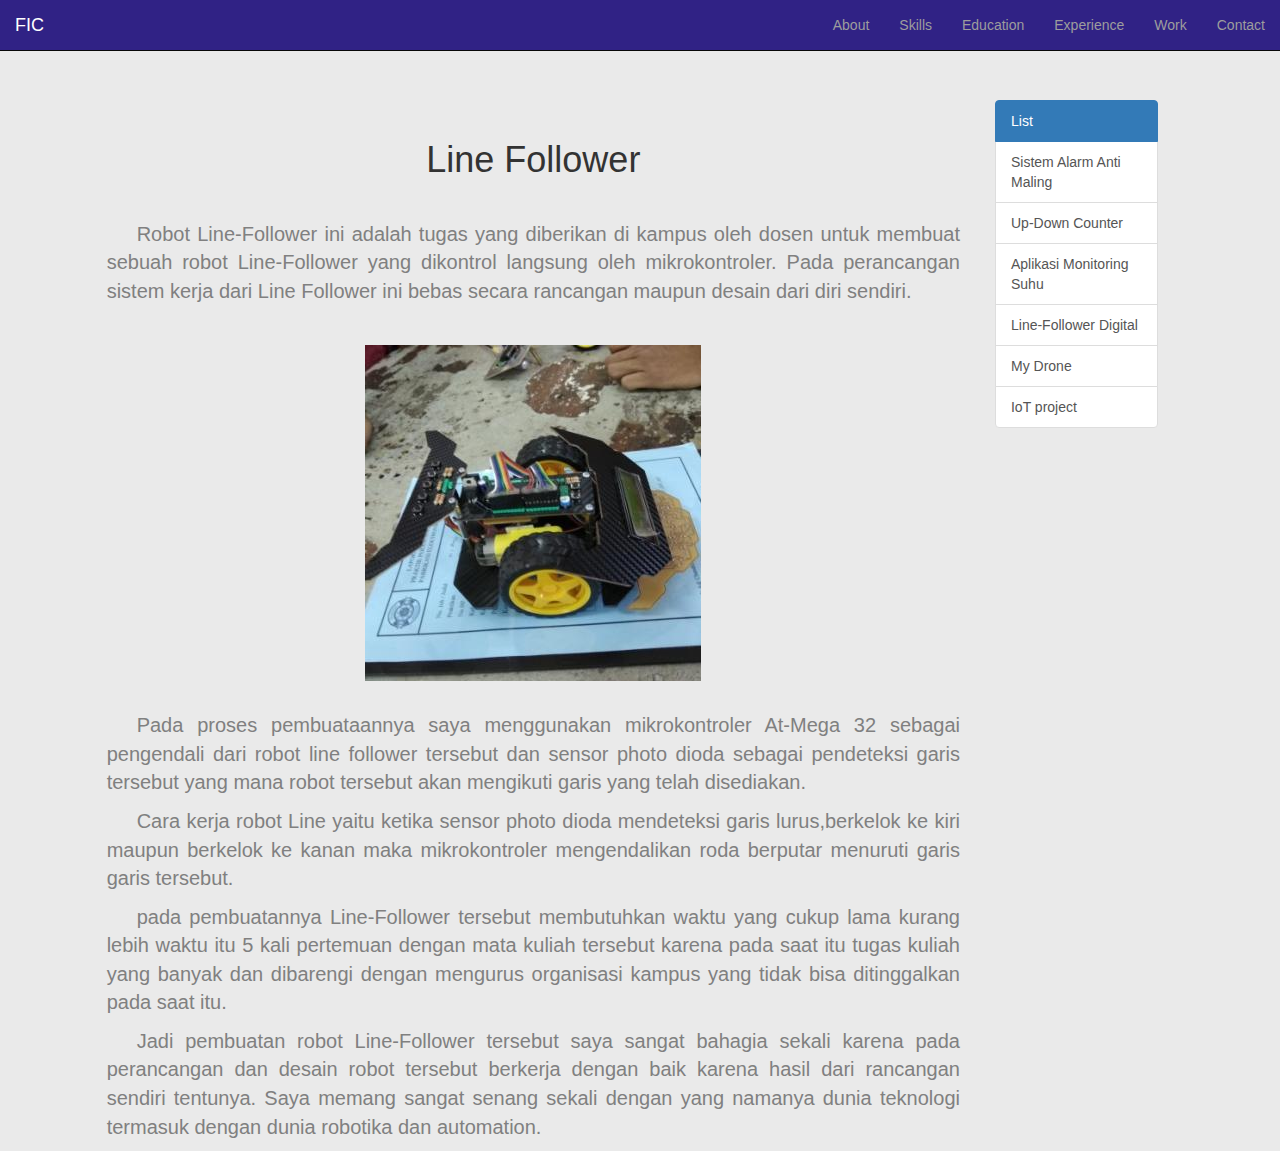
==== linefollower.html @ a5e9231c "Initial commit" ====
<!DOCTYPE html>
<html lang="en">
  <head>
    <meta charset="utf-8">
    <meta http-equiv="X-UA-Compatible" content="IE=edge">
    <meta name="viewport" content="width=device-width, initial-scale=1">
    <!-- The above 3 meta tags *must* come first in the head; any other head content must come *after* these tags -->
    <title>Line Follower Digital</title>

    <!-- Bootstrap -->
    <link href="css/bootstrap.min.css" rel="stylesheet">
    <link rel="stylesheet" href="css/stylehalaman.css">

    <!-- HTML5 shim and Respond.js for IE8 support of HTML5 elements and media queries -->
    <!-- WARNING: Respond.js doesn't work if you view the page via file:// -->
    <!--[if lt IE 9]>
      <script src="https://oss.maxcdn.com/html5shiv/3.7.3/html5shiv.min.js"></script>
      <script src="https://oss.maxcdn.com/respond/1.4.2/respond.min.js"></script>
    <![endif]-->
  </head>
  <body>
    <nav class="navbar navbar-inverse navbar-fixed-top">
      <div class="container-fluid">
        <div class="navbar-header">
          <button type="button" class="navbar-toggle collapsed" data-toggle="collapse" data-target="#bs-example-navbar-collapse-1" aria-expanded="false">
            <span class="sr-only">Toggle navigation</span>
            <span class="icon-bar"></span>
            <span class="icon-bar"></span>
            <span class="icon-bar"></span>
          </button>
          <a href="index.html #home" class="navbar-brand page-scroll">FIC</a>
        </div>

        <div class="collapse navbar-collapse" id="bs-example-navbar-collapse-1">
          <ul class="nav navbar-nav navbar-right">
            <li><a href="index.html" target="#about" class="page-scroll">About</a></li>
            <li><a href="index.html" target="#skills" class="page-scroll">Skills</a></li>
            <li><a href="index.html" target="#education" class="page-scroll">Education</a></li>
            <li><a href="index.html" target="#experience" class="page-scroll">Experience</a></li>
            <li><a href="index.html" target="#work" class="page-scroll">Work</a></li>
            <li><a href="index.html" target="#contact" class="page-scroll">Contact</a></li>
          </ul>
        </div>
      </div>
    </nav>

    <section class="halaman1" id="halaman1">
      <div class=" leftpage col-sm-8 col-sm-offset-1">
        <section class="judul" id="judul">
            <h1 class="text-center">Line Follower</h1>
        </section>
        <section class="isi">
          <div class="row">
            <p>Robot Line-Follower ini adalah tugas yang diberikan di kampus oleh dosen untuk membuat sebuah robot Line-Follower yang dikontrol langsung oleh mikrokontroler. Pada perancangan sistem kerja dari Line Follower ini bebas secara rancangan maupun desain dari diri sendiri.</p>
            <div class="row text-center">
            <img src="img/work/linefollower.jpg">
          </div>
            <p>Pada proses pembuataannya saya menggunakan mikrokontroler At-Mega 32 sebagai pengendali dari robot line follower tersebut dan sensor photo dioda sebagai pendeteksi garis tersebut yang mana robot tersebut akan mengikuti garis yang telah disediakan.</p>
            <p>Cara kerja robot Line yaitu ketika sensor photo dioda mendeteksi garis lurus,berkelok ke kiri maupun berkelok ke kanan maka mikrokontroler mengendalikan roda berputar menuruti garis garis tersebut.</p>
            <p>pada pembuatannya Line-Follower tersebut membutuhkan waktu yang cukup lama kurang lebih waktu itu 5 kali pertemuan dengan mata kuliah tersebut karena pada saat itu tugas kuliah yang banyak dan dibarengi dengan mengurus organisasi kampus yang tidak bisa ditinggalkan pada saat itu.</p>
            <p>Jadi pembuatan robot Line-Follower tersebut saya sangat bahagia sekali karena pada perancangan dan desain robot tersebut berkerja dengan baik karena hasil dari rancangan sendiri tentunya. Saya memang sangat senang sekali dengan yang namanya dunia teknologi termasuk dengan dunia robotika dan automation.</p>
          </div>
        </section>
      </div>
      <div class=" rightpage col-sm-2">
        <div class="list-group">
          <a href="#" class="list-group-item active">List</a>
          <a href="antimaling.html" class="list-group-item">Sistem Alarm Anti Maling</a>
          <a href="tasmk.html" class="list-group-item">Up-Down Counter</a>
          <a href="monitoringsuhu.html" class="list-group-item">Aplikasi Monitoring Suhu</a>
          <a href="linefollower.html" class="list-group-item">Line-Follower Digital</a>
          <a href="mydrone.html" class="list-group-item">My Drone</a>
          <a href="iotproject.html" class="list-group-item">IoT project</a>
        </div>
      </div>
    </section>


    <!-- jQuery (necessary for Bootstrap's JavaScript plugins) -->
    <script src="js/jquery-3.4.1.min.js"></script>
    <script src="js/jquery.easing.1.3.js"></script>
    <!-- Include all compiled plugins (below), or include individual files as needed -->
    <script src="js/bootstrap.min.js"></script>
    <script src="js/script.js"></script>
  </body>
</html>
---- css/stylehalaman.css ----
body{
	background-color: #eaeaea;
}
.navbar{
	background-color: #302285; 
}

.halaman1{
	margin-top: 100px;
}

.judul{
	margin-top: 40px;
	margin-bottom: 40px;
}

p{
	text-indent: 30px;
	text-align: justify;
	font-family: arial;
	font-size: 20px;
	color: gray;
}
.isi img{
	margin-bottom: 30px;
	margin-top: 30px;
}
.carousel{
	width: 500px;
}
.carousel-inner > .item > img {
   width:100%; height:400px;
}
.carausel-inner > .item > h2{
	font-size: 10px;
}

.list-group{
	margin-left: 20px;
}

hr{
	width: 750px;
	border-top:3px solid #888;
}
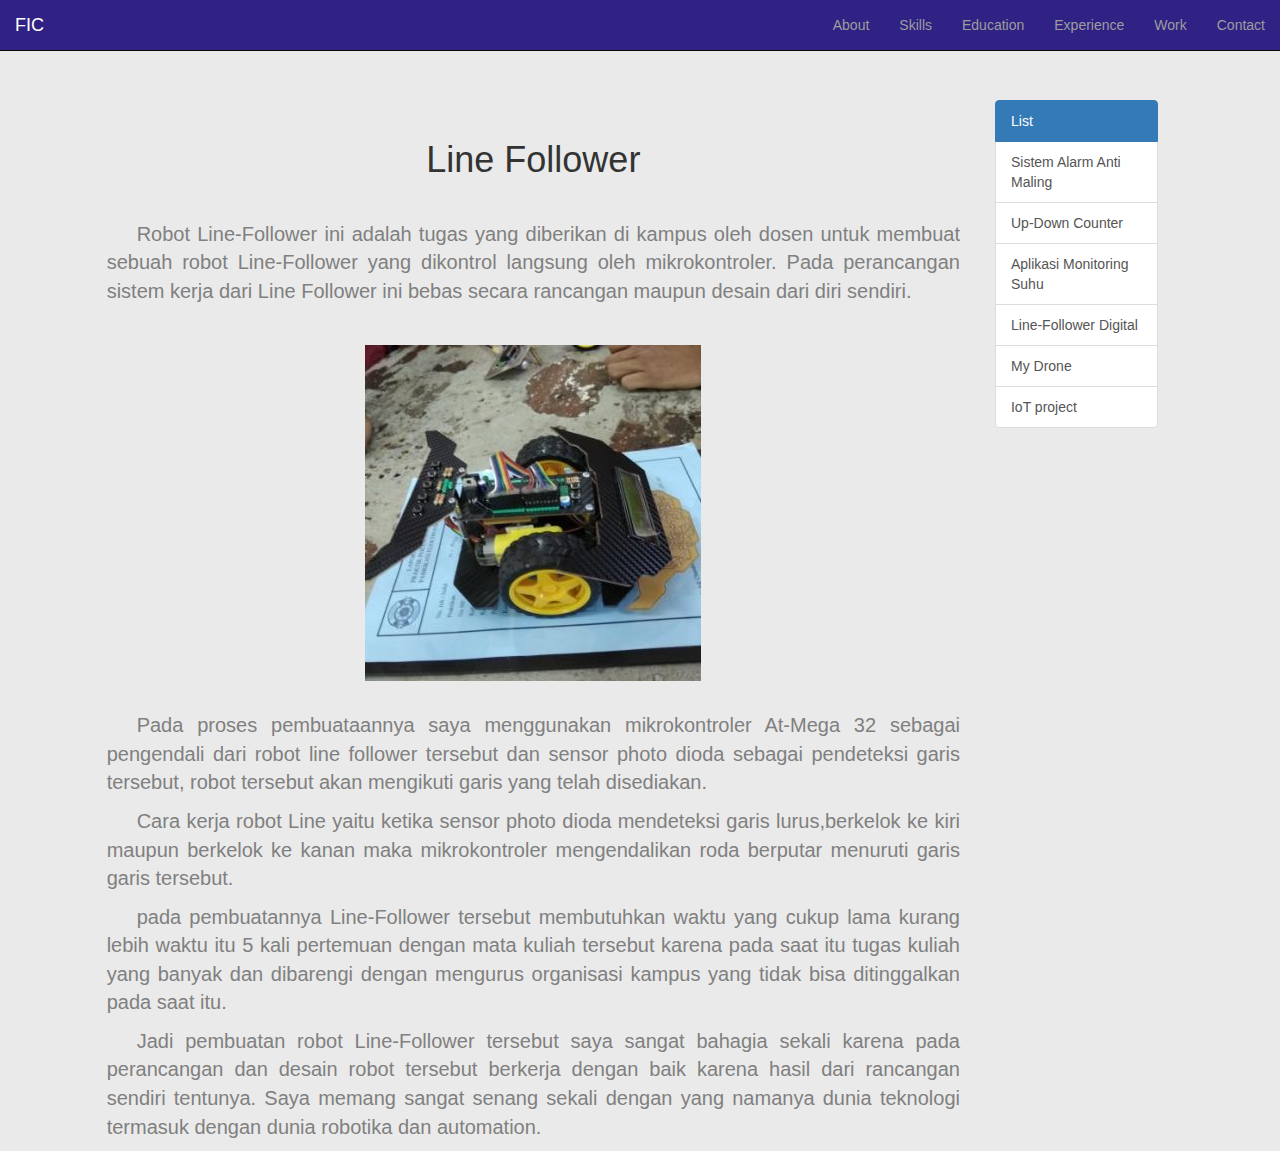
==== commit 2567ad57: "Update linefollower.html" ====
--- a/linefollower.html
+++ b/linefollower.html
@@ -55,7 +55,7 @@
             <div class="row text-center">
             <img src="img/work/linefollower.jpg">
           </div>
-            <p>Pada proses pembuataannya saya menggunakan mikrokontroler At-Mega 32 sebagai pengendali dari robot line follower tersebut dan sensor photo dioda sebagai pendeteksi garis tersebut yang mana robot tersebut akan mengikuti garis yang telah disediakan.</p>
+            <p>Pada proses pembuataannya saya menggunakan mikrokontroler At-Mega 32 sebagai pengendali dari robot line follower tersebut dan sensor photo dioda sebagai pendeteksi garis tersebut, robot tersebut akan mengikuti garis yang telah disediakan.</p>
             <p>Cara kerja robot Line yaitu ketika sensor photo dioda mendeteksi garis lurus,berkelok ke kiri maupun berkelok ke kanan maka mikrokontroler mengendalikan roda berputar menuruti garis garis tersebut.</p>
             <p>pada pembuatannya Line-Follower tersebut membutuhkan waktu yang cukup lama kurang lebih waktu itu 5 kali pertemuan dengan mata kuliah tersebut karena pada saat itu tugas kuliah yang banyak dan dibarengi dengan mengurus organisasi kampus yang tidak bisa ditinggalkan pada saat itu.</p>
             <p>Jadi pembuatan robot Line-Follower tersebut saya sangat bahagia sekali karena pada perancangan dan desain robot tersebut berkerja dengan baik karena hasil dari rancangan sendiri tentunya. Saya memang sangat senang sekali dengan yang namanya dunia teknologi termasuk dengan dunia robotika dan automation.</p>
